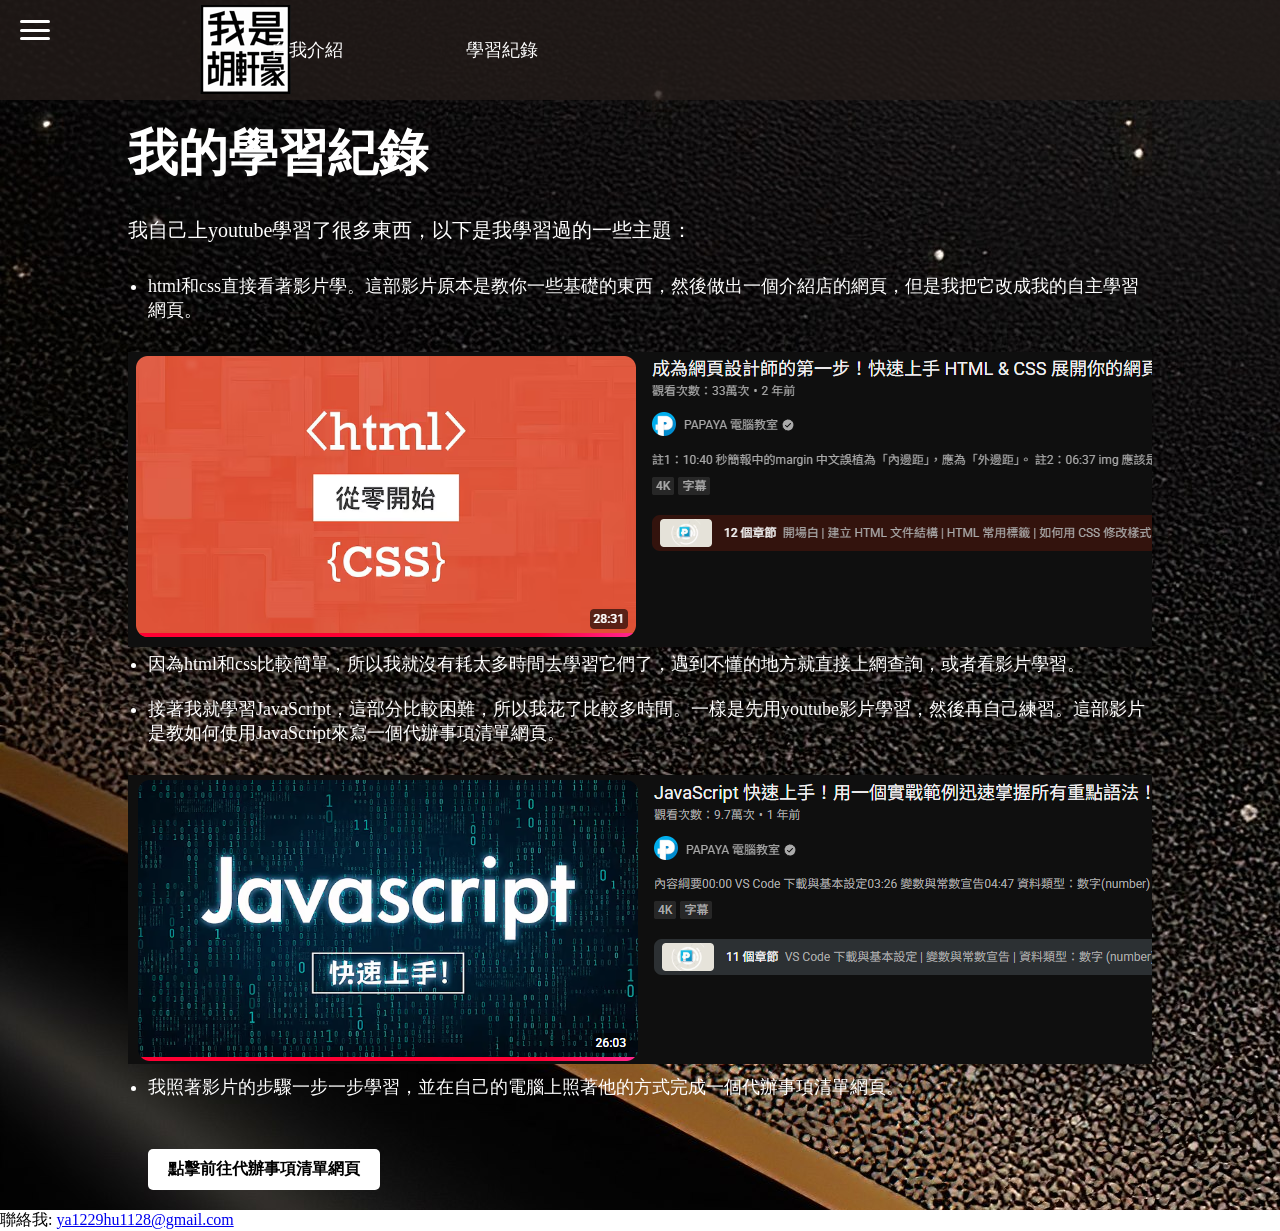
==== page2.html @ 7363545b "123" ====
<!DOCTYPE html>
<html lang="en">
<head>
    <meta charset="UTF-8">
    <meta name="viewport" content="width=device-width, initial-scale=1.0">
    <link rel="stylesheet" href="style.css">
    <title>學習紀錄</title>
</head>
<body>
  <header>
    <nav>
      <h1><a href="https://danielhu0520.github.io/daniel"></a></h1>
      <div class="menu-toggle" onclick="toggleMenu()">
        <span></span>
        <span></span>
        <span></span>
      </div>
      <ul id="hamburger-menu-links" class="hidden-menu">
        <li><a href="https://danielhu0520.github.io/daniel/">自我介紹</a></li>
        <li><a href="page2.html">學習紀錄</a></li>
      </ul>
    </nav>
    <nav>
      <ul class="top-static-links">
        <li><a href="https://danielhu0520.github.io/daniel/">自我介紹</a></li>
        <li><a href="page2.html">學習紀錄</a></li>
      </ul>
    </nav>
  </header>
  <main>
    <section class="學習紀錄">
    <h1>我的學習紀錄</h1>
    <p>我自己上youtube學習了很多東西，以下是我學習過的一些主題：</p>
    <ul>
        <li>html和css直接看著影片學。這部影片原本是教你一些基礎的東西，然後做出一個介紹店的網頁，但是我把它改成我的自主學習網頁。</li>
    </ul>
    <!-- 加入 class="video-link" 並補上文字 -->
    <a class="video-link" href="https://www.youtube.com/watch?v=6HHN0G2cwBM&t=493s"></a>
    <ul>
        <li>因為html和css比較簡單，所以我就沒有耗太多時間去學習它們了，遇到不懂的地方就直接上網查詢，或者看影片學習。</li>
        <br/>
        <li>接著我就學習JavaScript，這部分比較困難，所以我花了比較多時間。一樣是先用youtube影片學習，然後再自己練習。這部影片是教如何使用JavaScript來寫一個代辦事項清單網頁。</li>
    </ul>
    <!-- 修正壞掉的標籤，並加入 class="video-link2" -->
    <a class="video-link2" href="https://www.youtube.com/watch?v=0FLkwZ-PH2I&pp=ygUKamF2YXNjcmlwdA%3D%3D"></a>
    <ul>
        <li>我照著影片的步驟一步一步學習，並在自己的電腦上照著他的方式完成一個代辦事項清單網頁。</li>
    </ul>
    <!-- 將連結移出 ul，並加入 class="project-link" -->
    <a class="project-link" href="https://danielhu0520.github.io/-/">點擊前往代辦事項清單網頁</a>
    </section>
  </main>
  <footer>
    <p>聯絡我: <a href="mailto:ya1229hu1128@gmail.com">ya1229hu1128@gmail.com</a></p>
  </footer>
  <script src="script.js"></script>
</body>
</html>
---- style.css ----
header {
  background-color: rgba(35,28,26,0.8);
  height: 100px;
  width: 100%;
  position: fixed;
}


header p {
  font-size: 18px;
  color: white;
}
header a{
  color: white;
  text-decoration: none;
}
header a:hover {
  text-decoration: underline;
}
header li {
  display: inline;
  margin-right: 8vw;
}
header ul {
  position: absolute;
  right:50vw;
  top: 0px;
  line-height: 100px;
}
header h1 {
  text-indent: -9999px;
  position: absolute;
  left: 200px;
  line-height: 100px;
  top: 5px;
  width: 100px;
}

/* 新增：讓 h1 裡面的連結 (a) 變成區塊並顯示背景圖 */
header h1 a {
  display: block;       /* 讓連結變成區塊元素 */
  width: 100%;          /* 填滿 h1 的寬度 */
  height: 100px;        /* 設定高度，確保圖片顯示出來 */
  background-image: url("images/title.png"); /* 加上引號避免檔名空白問題 */
  background-repeat: no-repeat;
}

*{
  padding:0;
  margin:0;
}
.news {
  background-color: antiquewhite;
  color:white;
  height: 85vh;
  background-image:url(images/—Pngtree—elegant\ black\ abstract\ overlapping\ background_15291283.jpg);
  background-repeat: no-repeat;
  background-size: cover;
  background-position: center;
  display:flex;
  flex-direction: column;
  align-items: center;
  justify-content: center;
}
.news h2 {
  font-size: 60px;
}
.news p{
  color: #FEF7E6;
  font-size: 20px;
  margin: 25px 0;
}  
.news  a {
  color: #FEF7E6;
  text-decoration: none;
  border:1px solid #ACACAC;
  padding: 10px 20px;
  border-radius: 10px;
}
.slogan {
  background-color: #485652;
  color: white;
  height: 10vh;
  display: flex;
  align-items: center;
  justify-content: center;
  font-size: 20px;
}
.HCSH {
  display: flex;
}
.HCSH img {
  width:50%
}
.info{
  background-color: white;
  display: flex;
  flex-direction: column;
  align-items: center;
  justify-content: center;
}
.info p {
  color: black;
  font-size: 20px;
  margin: 25px 0;
  text-align: center;
  line-height: 2em;
}
.info h2 {
  font-size: 40px;
  margin-bottom: 30px;
}
.興趣 p {
  color: black;
}
/* 漢堡按鈕的容器 */
.menu-toggle {
    width: 30px;
    height: 20px;
    display: flex;
    flex-direction: column;
    justify-content: space-between;
    cursor: pointer;
    margin: 20px; /* 距離邊緣一點 */
}

/* 畫出那三條線 */
.menu-toggle span {
    display: block;
    height: 3px;
    width: 100%;
    background-color: #ffffff; /* 線的顏色 */
    border-radius: 3px;
}

#hamburger-menu-links {
    display: none;        /* 預設隱藏選單 */    
}

/* 當選單被加上 "active" class 時顯示出來 */
#hamburger-menu-links.active {
    display: block;
    position: absolute;     /* 關鍵：絕對定位，讓它浮起來 */
    top: 60px;              /* 距離頂部的高度，視你的導覽列高度調整 */
    left: 10px;             /* 距離左邊的距離 */
    width: 100px;           /* 設定一個固定寬度，不要讓它橫跨整個螢幕 */
    background-color: rgba(0, 0, 0, 0.8); /* 半透明黑，更有質感 */
    padding: 15px;
    border-radius: 8px;
    z-index: 999; 
    /* 1. 強制文字不換行，這是解決「自、我、介、紹」變成垂直排列的關鍵 */
    white-space: nowrap; 

    /* 2. 讓寬度剛好包住文字就好，不要強行撐開或縮小 */
    width: min-content;
    display: flex;
    flex-direction: column; /* 讓子元素垂直排列 */
}
/* 原本就在上面的固定連結樣式 */
.top-static-links {
    display: flex; /* 讓它們排成一排 */
    list-style: none;
    gap: 20px; /* 連結之間的間距 */
    font-size: 18px;
}

/* 針對 page2.html 的內容區塊設定樣式 */
.學習紀錄 {
    padding-top: 120px; /* 重要：避免內容被上方固定的 header 擋住 */
    padding-left: 10%;  /* 增加左右邊距，讓閱讀更舒適 */
    padding-right: 10%;
    background-image: url(images/—Pngtree—elegant\ black\ abstract\ overlapping\ background_15291283.jpg);
}
.學習紀錄 h1 {
    color: white;
    font-size: 50px;
    margin-bottom: 30px;
}
.學習紀錄 p {
    color: white;
    font-size: 20px;
    margin-bottom: 30px;
}
.學習紀錄 ul {
    color: #ffffff;
    font-size: 18px;
    margin-left: 20px;
    margin-bottom: 30px;
}

/* 針對影片連結的樣式 (黃色文字) */
.學習紀錄 .video-link {
    background-image: url(images/menu-bg.png);
    text-decoration: underline;
    display: block;       /* 讓連結變成區塊元素 */
    width: 100%;          /* 填滿 h1 的寬度 */
    height: 300px;  
    background-repeat: no-repeat;   
}
.學習紀錄 .video-link2 {
    background-image: url(images/javetube.png);
    text-decoration: underline;
    display: block;       /* 讓連結變成區塊元素 */
    width: 100%;          /* 填滿 h1 的寬度 */
    height: 300px;  
    background-repeat: no-repeat;   
}
/* 針對作品按鈕的樣式 (白色按鈕) */
.學習紀錄 .project-link {
    display: inline-block;
    background-color: white;
    color: black;
    padding: 10px 20px;
    border-radius: 5px;
    text-decoration: none;
    margin: 20px;
    font-weight: bold;
}
.學習紀錄 .project-link:hover {
    background-color: #ddd; /* 滑鼠移過去變灰色 */
}
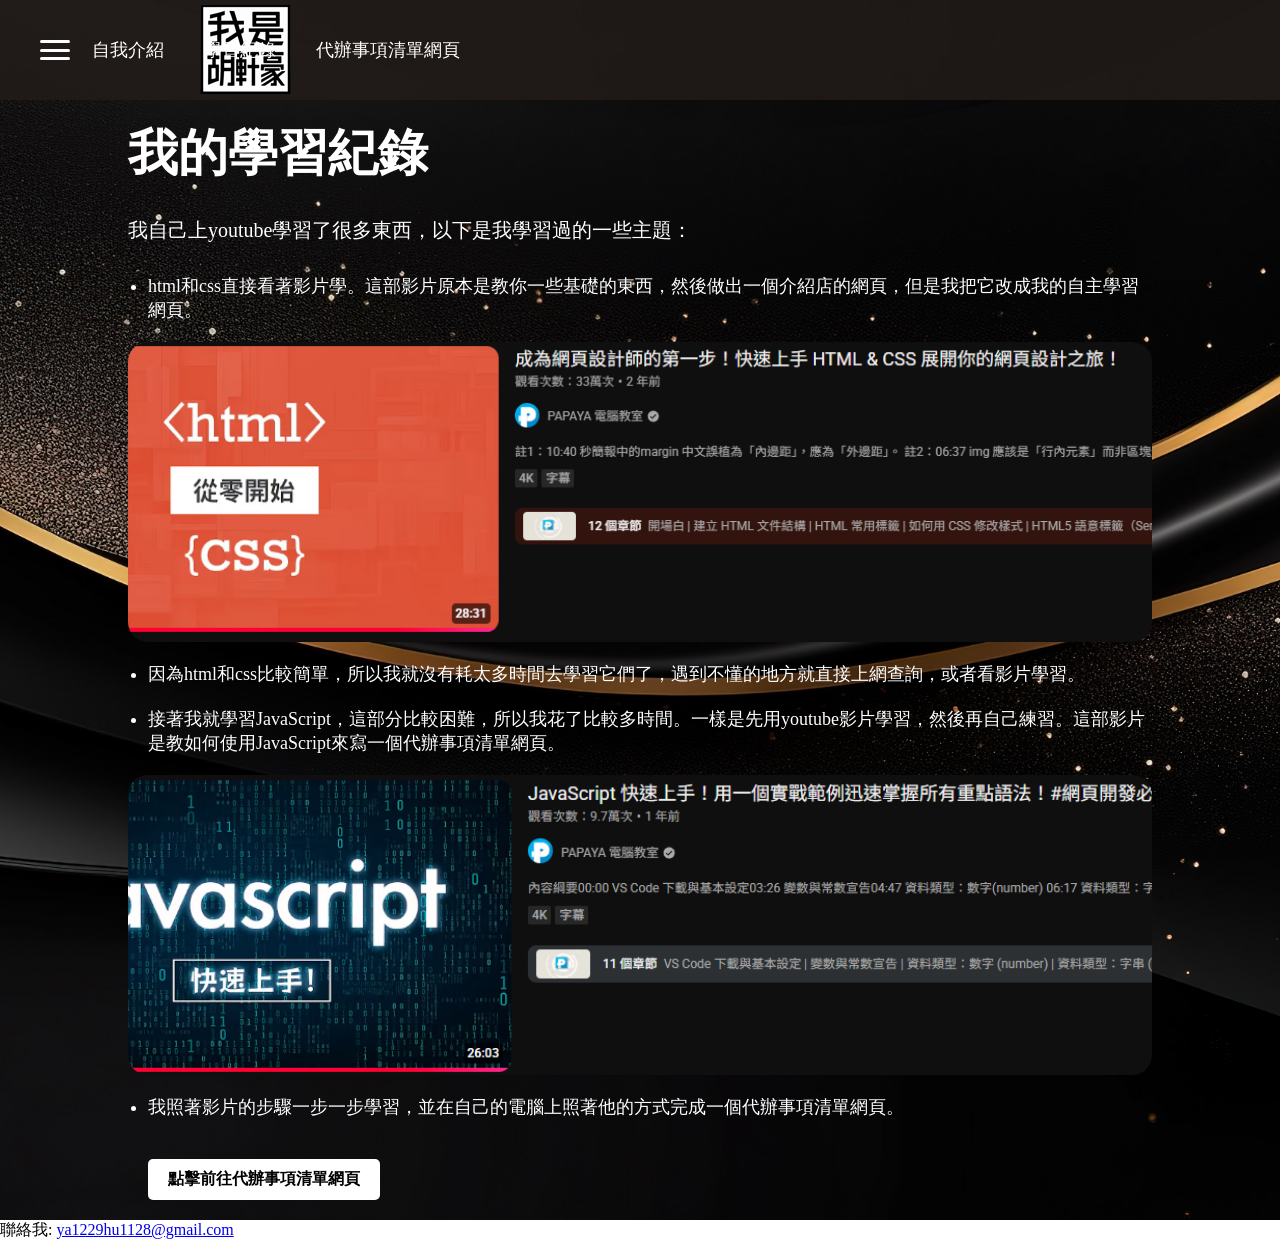
==== commit 8fb575d4: "123" ====
--- a/page2.html
+++ b/page2.html
@@ -18,12 +18,14 @@
       <ul id="hamburger-menu-links" class="hidden-menu">
         <li><a href="https://danielhu0520.github.io/daniel/">自我介紹</a></li>
         <li><a href="page2.html">學習紀錄</a></li>
+        <li><a href="https://danielhu0520.github.io/-/">代辦事項清單網頁</a></li>
       </ul>
     </nav>
     <nav>
       <ul class="top-static-links">
         <li><a href="https://danielhu0520.github.io/daniel/">自我介紹</a></li>
         <li><a href="page2.html">學習紀錄</a></li>
+        <li><a href="https://danielhu0520.github.io/-/">代辦事項清單網頁</a></li>
       </ul>
     </nav>
   </header>
--- a/style.css
+++ b/style.css
@@ -3,6 +3,13 @@
   height: 100px;
   width: 100%;
   position: fixed;
+  /* 加入 Flexbox 設定，讓內容自動排版 */
+  display: flex;
+  justify-content: space-between; /* 左右推開：Logo在左，選單在右 */
+  align-items: center; /* 垂直置中 */
+  padding: 0 20px; /* 左右留一點邊距 */
+  box-sizing: border-box; /* 確保 padding 不會撐大寬度 */
+  z-index: 1000; /* 確保導覽列在最上層 */
 }
 
 
@@ -18,14 +25,22 @@
   text-decoration: underline;
 }
 header li {
+display: inline;
+margin-right: 20px;
   display: inline;
-  margin-right: 8vw;
+  /* margin-right: 20px;  移除舊的邊距，由 gap 控制 */
 }
 header ul {
   position: absolute;
-  right:50vw;
+  right: 800px;
   top: 0px;
   line-height: 100px;
+  /* 移除絕對定位，讓 Flexbox 自動處理位置 */
+  /* position: absolute; */
+  /* right: 800px; */
+  /* top: 0px; */
+  /* line-height: 100px; */
+  margin: 0; /* 清除預設邊距 */
 }
 header h1 {
   text-indent: -9999px;
@@ -33,7 +48,13 @@
   left: 200px;
   line-height: 100px;
   top: 5px;
+  text-indent: -9999px; /* 隱藏文字 */
+  /* 移除絕對定位 */
+  /* position: absolute; */
+  /* left: 200px; */
+  /* top: 5px; */
   width: 100px;
+  margin: 0; /* 清除邊距 */
 }
 
 /* 新增：讓 h1 裡面的連結 (a) 變成區塊並顯示背景圖 */
@@ -43,6 +64,18 @@
   height: 100px;        /* 設定高度，確保圖片顯示出來 */
   background-image: url("images/title.png"); /* 加上引號避免檔名空白問題 */
   background-repeat: no-repeat;
+}
+
+/* 新增：讓第一個 nav (包含 Logo 和漢堡選單) 佔滿寬度並左右對齊 */
+header nav:first-child {
+  display: flex;
+  justify-content: space-between;
+  align-items: center;
+  width: auto; /* 改回 auto，讓它只佔據需要的寬度，不要佔滿整行 */
+}
+/* 隱藏第二個 nav (原本放電腦版連結的容器) */
+header nav:nth-child(2) {
+  display: block; /* 恢復顯示電腦版連結 */
 }
 
 *{
@@ -76,6 +109,11 @@
   border:1px solid #ACACAC;
   padding: 10px 20px;
   border-radius: 10px;
+  transition: transform 0.3s ease, box-shadow 0.3s ease; /* 加入平滑過渡效果 */
+}
+.news  a:hover {
+  transform: scale(1.05); /* 滑鼠滑過時稍微放大 1.05 倍 */
+  box-shadow: 0 10px 20px rgba(0,0,0,0.4); /* 增加陰影讓按鈕浮起來 */
 }
 .slogan {
   background-color: #485652;
@@ -88,6 +126,7 @@
 }
 .HCSH {
   display: flex;
+  /* 預設為橫向排列 (電腦版) */
 }
 .HCSH img {
   width:50%
@@ -122,6 +161,8 @@
     justify-content: space-between;
     cursor: pointer;
     margin: 20px; /* 距離邊緣一點 */
+    /* margin: 20px;  由 header 的 padding 控制 */
+    display: flex; /* 電腦版預設隱藏漢堡按鈕 */
 }
 
 /* 畫出那三條線 */
@@ -156,12 +197,39 @@
     display: flex;
     flex-direction: column; /* 讓子元素垂直排列 */
 }
+
+/* 針對漢堡選單內的連結樣式 */
+#hamburger-menu-links li {
+    list-style: none;
+    margin: 10px 0; /* 讓選項不要擠在一起 */
+}
+#hamburger-menu-links a {
+    display: block; /* 讓連結變成區塊，比較好點 */
+    transition: transform 0.3s ease; /* 加入平滑過渡效果 */
+}
+#hamburger-menu-links a:hover {
+    transform: scale(1.1); /* 滑鼠滑過時放大 */
+    text-decoration: none; /* 移除底線 */
+    font-weight: bold; /* 加粗 */
+}
+
 /* 原本就在上面的固定連結樣式 */
 .top-static-links {
-    display: flex; /* 讓它們排成一排 */
+    display: flex;
     list-style: none;
     gap: 20px; /* 連結之間的間距 */
     font-size: 18px;
+}
+
+/* 新增：針對電腦版連結的滑鼠互動效果 */
+.top-static-links a {
+    display: inline-block;
+    transition: transform 0.3s ease;
+}
+.top-static-links a:hover {
+    transform: scale(1.1);
+    font-weight: bold;
+    text-decoration: none;
 }
 
 /* 針對 page2.html 的內容區塊設定樣式 */
@@ -169,6 +237,8 @@
     padding-top: 120px; /* 重要：避免內容被上方固定的 header 擋住 */
     padding-left: 10%;  /* 增加左右邊距，讓閱讀更舒適 */
     padding-right: 10%;
+    background-size: cover;   /* 讓圖片填滿整個區塊 */
+    background-position: center; /* 讓圖片置中 */
     background-image: url(images/—Pngtree—elegant\ black\ abstract\ overlapping\ background_15291283.jpg);
 }
 .學習紀錄 h1 {
@@ -185,7 +255,7 @@
     color: #ffffff;
     font-size: 18px;
     margin-left: 20px;
-    margin-bottom: 30px;
+    margin-bottom: 20px;
 }
 
 /* 針對影片連結的樣式 (黃色文字) */
@@ -195,7 +265,16 @@
     display: block;       /* 讓連結變成區塊元素 */
     width: 100%;          /* 填滿 h1 的寬度 */
     height: 300px;  
-    background-repeat: no-repeat;   
+    margin-bottom: 20px;
+    background-repeat: no-repeat;
+    background-size: cover;   /* 讓圖片填滿整個區塊 */
+    background-position: center; /* 讓圖片置中 */
+    transition: transform 0.3s ease, box-shadow 0.3s ease; /* 加入平滑過渡效果 */
+    border-radius: 20px; /* 圓角設定為 20px */
+}
+.學習紀錄 .video-link:hover {
+    transform: scale(1.02); /* 滑鼠滑過時稍微放大 1.02 倍 */
+    box-shadow: 0 10px 20px rgba(0,0,0,0.4); /* 增加陰影讓圖片浮起來 */
 }
 .學習紀錄 .video-link2 {
     background-image: url(images/javetube.png);
@@ -203,7 +282,16 @@
     display: block;       /* 讓連結變成區塊元素 */
     width: 100%;          /* 填滿 h1 的寬度 */
     height: 300px;  
-    background-repeat: no-repeat;   
+    margin-bottom: 20px;
+    background-repeat: no-repeat;
+    background-size: cover;
+    background-position: center;
+    transition: transform 0.3s ease, box-shadow 0.3s ease;
+    border-radius: 20px; /* 圓角設定為 20px */
+}
+.學習紀錄 .video-link2:hover {
+    transform: scale(1.02);
+    box-shadow: 0 10px 20px rgba(0,0,0,0.4);
 }
 /* 針對作品按鈕的樣式 (白色按鈕) */
 .學習紀錄 .project-link {
@@ -219,3 +307,50 @@
 .學習紀錄 .project-link:hover {
     background-color: #ddd; /* 滑鼠移過去變灰色 */
 }
+
+/* 技能展示區塊樣式 */
+.skills-container {
+    display: flex;
+    gap: 20px; /* 卡片之間的間距 */
+    margin-bottom: 40px;
+    flex-wrap: wrap; /* 如果螢幕太小，自動換行 */
+    justify-content: center;
+}
+
+.skill-card {
+    background-color: #485652; /* 使用跟 slogan 一樣的深綠色 */
+    color: white;
+    padding: 15px 30px;
+    border-radius: 15px;
+    font-size: 18px;
+    font-weight: bold;
+    box-shadow: 0 4px 6px rgba(0,0,0,0.2);
+}
+
+/* --- RWD 響應式設計 (針對手機/平板) --- */
+@media (max-width: 768px) {
+    /* 1. 顯示漢堡按鈕 */
+    .menu-toggle {
+        display: flex;
+    }
+
+    /* 2. 隱藏原本的電腦版橫向選單 */
+    .top-static-links {
+        display: none;
+    }
+
+    /* 3. 調整自我介紹區塊 (.HCSH) 變成直向排列 */
+    .HCSH {
+        flex-direction: column;
+    }
+    .HCSH img {
+        width: 100%; /* 手機版圖片佔滿寬度 */
+        margin-bottom: 20px;
+    }
+
+    /* 4. 調整標題大小，避免手機上字太大 */
+    .news h2 {
+        font-size: 40px;
+        text-align: center;
+    }
+}
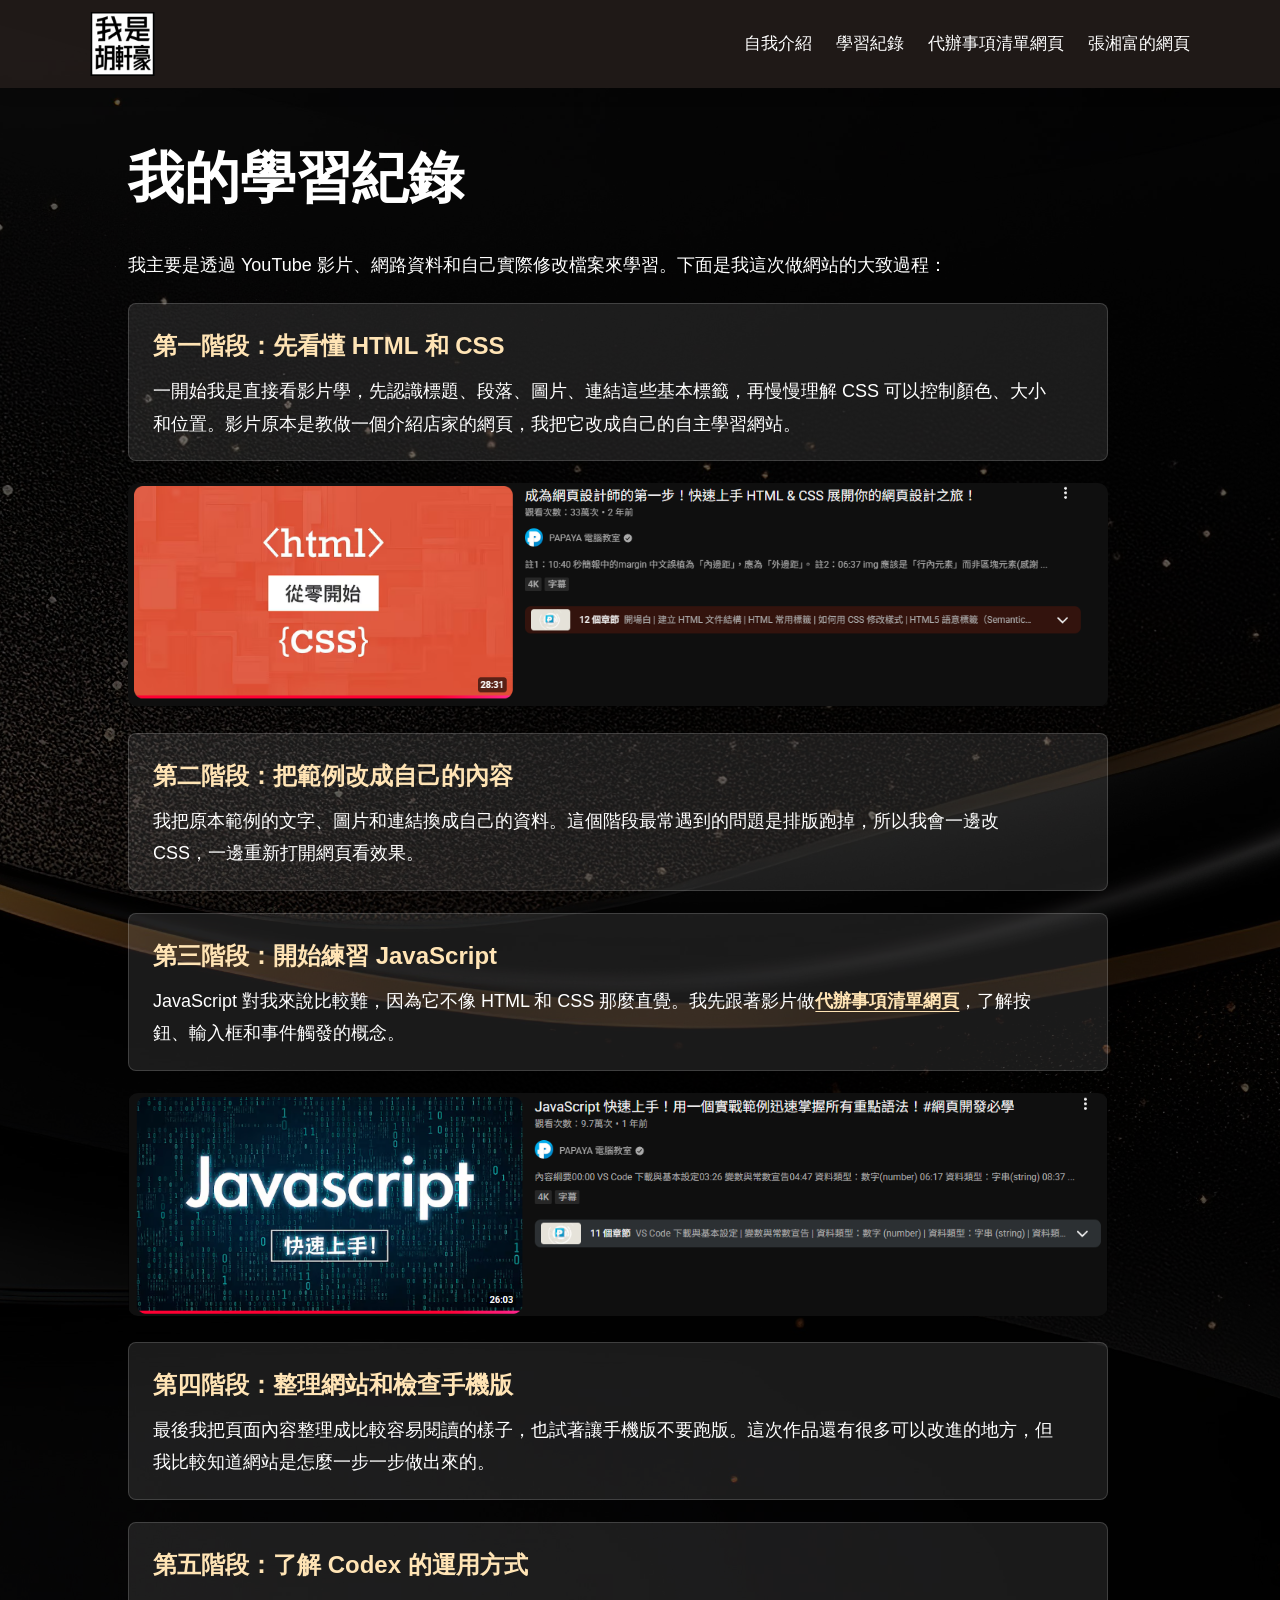
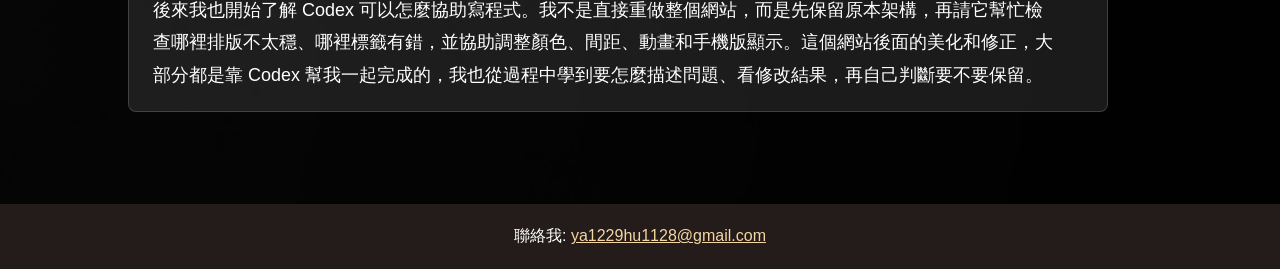
==== commit 2f2d339d: "優化自主學習網站" ====
--- a/page2.html
+++ b/page2.html
@@ -1,55 +1,62 @@
 <!DOCTYPE html>
-<html lang="en">
+<html lang="zh-TW">
 <head>
     <meta charset="UTF-8">
     <meta name="viewport" content="width=device-width, initial-scale=1.0">
     <link rel="stylesheet" href="style.css">
-    <title>學習紀錄</title>
+    <title>胡軒豪的學習紀錄</title>
 </head>
 <body>
   <header>
     <nav>
-      <h1><a href="https://danielhu0520.github.io/daniel"></a></h1>
+      <h1><a href="index.html">自我介紹</a></h1>
       <div class="menu-toggle" onclick="toggleMenu()">
         <span></span>
         <span></span>
         <span></span>
       </div>
       <ul id="hamburger-menu-links" class="hidden-menu">
-        <li><a href="https://danielhu0520.github.io/daniel/">自我介紹</a></li>
+        <li><a href="index.html">自我介紹</a></li>
         <li><a href="page2.html">學習紀錄</a></li>
         <li><a href="https://danielhu0520.github.io/-/">代辦事項清單網頁</a></li>
+        <li><a href="page3.html">張湘富的網頁</a></li>
       </ul>
     </nav>
     <nav>
       <ul class="top-static-links">
-        <li><a href="https://danielhu0520.github.io/daniel/">自我介紹</a></li>
+        <li><a href="index.html">自我介紹</a></li>
         <li><a href="page2.html">學習紀錄</a></li>
         <li><a href="https://danielhu0520.github.io/-/">代辦事項清單網頁</a></li>
+        <li><a href="page3.html">張湘富的網頁</a></li>
       </ul>
     </nav>
   </header>
   <main>
     <section class="學習紀錄">
     <h1>我的學習紀錄</h1>
-    <p>我自己上youtube學習了很多東西，以下是我學習過的一些主題：</p>
-    <ul>
-        <li>html和css直接看著影片學。這部影片原本是教你一些基礎的東西，然後做出一個介紹店的網頁，但是我把它改成我的自主學習網頁。</li>
-    </ul>
-    <!-- 加入 class="video-link" 並補上文字 -->
+    <p>我主要是透過 YouTube 影片、網路資料和自己實際修改檔案來學習。下面是我這次做網站的大致過程：</p>
+    <div class="record-card">
+        <h2>第一階段：先看懂 HTML 和 CSS</h2>
+        <p>一開始我是直接看影片學，先認識標題、段落、圖片、連結這些基本標籤，再慢慢理解 CSS 可以控制顏色、大小和位置。影片原本是教做一個介紹店家的網頁，我把它改成自己的自主學習網站。</p>
+    </div>
     <a class="video-link" href="https://www.youtube.com/watch?v=6HHN0G2cwBM&t=493s"></a>
-    <ul>
-        <li>因為html和css比較簡單，所以我就沒有耗太多時間去學習它們了，遇到不懂的地方就直接上網查詢，或者看影片學習。</li>
-        <br/>
-        <li>接著我就學習JavaScript，這部分比較困難，所以我花了比較多時間。一樣是先用youtube影片學習，然後再自己練習。這部影片是教如何使用JavaScript來寫一個代辦事項清單網頁。</li>
-    </ul>
-    <!-- 修正壞掉的標籤，並加入 class="video-link2" -->
+    <div class="record-card">
+        <h2>第二階段：把範例改成自己的內容</h2>
+        <p>我把原本範例的文字、圖片和連結換成自己的資料。這個階段最常遇到的問題是排版跑掉，所以我會一邊改 CSS，一邊重新打開網頁看效果。</p>
+    </div>
+    <div class="record-card">
+        <h2>第三階段：開始練習 JavaScript</h2>
+        <p>JavaScript 對我來說比較難，因為它不像 HTML 和 CSS 那麼直覺。我先跟著影片做<a class="text-link" href="https://danielhu0520.github.io/-/">代辦事項清單網頁</a>，了解按鈕、輸入框和事件觸發的概念。</p>
+    </div>
     <a class="video-link2" href="https://www.youtube.com/watch?v=0FLkwZ-PH2I&pp=ygUKamF2YXNjcmlwdA%3D%3D"></a>
-    <ul>
-        <li>我照著影片的步驟一步一步學習，並在自己的電腦上照著他的方式完成一個代辦事項清單網頁。</li>
-    </ul>
-    <!-- 將連結移出 ul，並加入 class="project-link" -->
-    <a class="project-link" href="https://danielhu0520.github.io/-/">點擊前往代辦事項清單網頁</a>
+    <div class="record-card">
+        <h2>第四階段：整理網站和檢查手機版</h2>
+        <p>最後我把頁面內容整理成比較容易閱讀的樣子，也試著讓手機版不要跑版。這次作品還有很多可以改進的地方，但我比較知道網站是怎麼一步一步做出來的。</p>
+    </div>
+    <div class="record-card">
+        <h2>第五階段：了解 Codex 的運用方式</h2>
+        <p>後來我也開始了解 Codex 可以怎麼協助寫程式。我不是直接重做整個網站，而是先保留原本架構，再請它幫忙檢查哪裡排版不太穩、哪裡標籤有錯，並協助調整顏色、間距、動畫和手機版顯示。這個網站後面的美化和修正，大部分都是靠 Codex 幫我一起完成的，我也從過程中學到要怎麼描述問題、看修改結果，再自己判斷要不要保留。</p>
+    </div>
     </section>
   </main>
   <footer>
@@ -57,4 +64,4 @@
   </footer>
   <script src="script.js"></script>
 </body>
-</html>+</html>
--- a/style.css
+++ b/style.css
@@ -1,356 +1,433 @@
+* {
+  box-sizing: border-box;
+  margin: 0;
+  padding: 0;
+}
+
+body {
+  background: #f4f0e8;
+  color: #222;
+  font-family: "Microsoft JhengHei", Arial, sans-serif;
+  line-height: 1.8;
+  animation: pageFadeIn 0.5s ease;
+}
+
+a {
+  color: inherit;
+}
+
 header {
-  background-color: rgba(35,28,26,0.8);
-  height: 100px;
+  align-items: center;
+  background-color: rgba(35, 28, 26, 0.9);
+  box-shadow: 0 4px 14px rgba(0, 0, 0, 0.18);
+  display: flex;
+  height: 88px;
+  justify-content: space-between;
+  left: 0;
+  padding: 0 7%;
+  position: fixed;
+  right: 0;
+  top: 0;
+  z-index: 1000;
+}
+
+header nav {
+  align-items: center;
+  display: flex;
+}
+
+header h1 {
+  height: 64px;
+  overflow: hidden;
+  text-indent: -9999px;
+  width: 130px;
+}
+
+header h1 a {
+  background-image: url("images/title.png");
+  background-position: left center;
+  background-repeat: no-repeat;
+  background-size: contain;
+  display: block;
+  height: 100%;
   width: 100%;
-  position: fixed;
-  /* 加入 Flexbox 設定，讓內容自動排版 */
-  display: flex;
-  justify-content: space-between; /* 左右推開：Logo在左，選單在右 */
-  align-items: center; /* 垂直置中 */
-  padding: 0 20px; /* 左右留一點邊距 */
-  box-sizing: border-box; /* 確保 padding 不會撐大寬度 */
-  z-index: 1000; /* 確保導覽列在最上層 */
-}
-
-
-header p {
-  font-size: 18px;
-  color: white;
-}
-header a{
+}
+
+header h1.logo a {
+  background-image: url("images/螢幕擷取畫面 2026-04-06 150010.png");
+}
+
+header a {
   color: white;
   text-decoration: none;
 }
-header a:hover {
-  text-decoration: underline;
-}
-header li {
-display: inline;
-margin-right: 20px;
-  display: inline;
-  /* margin-right: 20px;  移除舊的邊距，由 gap 控制 */
-}
-header ul {
+
+.top-static-links {
+  display: flex;
+  gap: 24px;
+  list-style: none;
+}
+
+.top-static-links a {
+  display: inline-block;
+  font-size: 17px;
+  transition: color 0.25s ease, transform 0.25s ease;
+}
+
+.top-static-links a:hover,
+#hamburger-menu-links a:hover {
+  color: #f5d6a2;
+  transform: translateY(-2px);
+}
+
+.menu-toggle {
+  cursor: pointer;
+  display: none;
+  flex-direction: column;
+  gap: 6px;
+  height: 28px;
+  justify-content: center;
+  margin-left: 18px;
+  width: 34px;
+}
+
+.menu-toggle span {
+  background-color: #fff;
+  border-radius: 4px;
+  display: block;
+  height: 3px;
+  transition: transform 0.25s ease;
+  width: 100%;
+}
+
+#hamburger-menu-links {
+  background-color: rgba(35, 28, 26, 0.96);
+  border-radius: 8px;
+  box-shadow: 0 12px 24px rgba(0, 0, 0, 0.28);
+  display: none;
+  left: 7%;
+  list-style: none;
+  min-width: 190px;
+  padding: 14px;
   position: absolute;
-  right: 800px;
-  top: 0px;
-  line-height: 100px;
-  /* 移除絕對定位，讓 Flexbox 自動處理位置 */
-  /* position: absolute; */
-  /* right: 800px; */
-  /* top: 0px; */
-  /* line-height: 100px; */
-  margin: 0; /* 清除預設邊距 */
-}
-header h1 {
-  text-indent: -9999px;
-  position: absolute;
-  left: 200px;
-  line-height: 100px;
-  top: 5px;
-  text-indent: -9999px; /* 隱藏文字 */
-  /* 移除絕對定位 */
-  /* position: absolute; */
-  /* left: 200px; */
-  /* top: 5px; */
-  width: 100px;
-  margin: 0; /* 清除邊距 */
-}
-
-/* 新增：讓 h1 裡面的連結 (a) 變成區塊並顯示背景圖 */
-header h1 a {
-  display: block;       /* 讓連結變成區塊元素 */
-  width: 100%;          /* 填滿 h1 的寬度 */
-  height: 100px;        /* 設定高度，確保圖片顯示出來 */
-  background-image: url("images/title.png"); /* 加上引號避免檔名空白問題 */
-  background-repeat: no-repeat;
-}
-
-/* 新增：讓第一個 nav (包含 Logo 和漢堡選單) 佔滿寬度並左右對齊 */
-header nav:first-child {
-  display: flex;
-  justify-content: space-between;
+  top: 76px;
+}
+
+#hamburger-menu-links.active {
+  animation: menuSlide 0.25s ease;
+  display: block;
+}
+
+#hamburger-menu-links li {
+  margin: 8px 0;
+}
+
+#hamburger-menu-links a {
+  display: block;
+  padding: 5px 2px;
+  transition: color 0.25s ease, transform 0.25s ease;
+  white-space: nowrap;
+}
+
+.news {
   align-items: center;
-  width: auto; /* 改回 auto，讓它只佔據需要的寬度，不要佔滿整行 */
-}
-/* 隱藏第二個 nav (原本放電腦版連結的容器) */
-header nav:nth-child(2) {
-  display: block; /* 恢復顯示電腦版連結 */
-}
-
-*{
-  padding:0;
-  margin:0;
-}
-.news {
-  background-color: antiquewhite;
-  color:white;
-  height: 85vh;
-  background-image:url(images/—Pngtree—elegant\ black\ abstract\ overlapping\ background_15291283.jpg);
+  background-image: linear-gradient(rgba(0, 0, 0, 0.42), rgba(0, 0, 0, 0.48)), url("images/—Pngtree—elegant black abstract overlapping background_15291283.jpg");
+  background-position: center;
   background-repeat: no-repeat;
   background-size: cover;
+  color: white;
+  display: flex;
+  flex-direction: column;
+  justify-content: center;
+  min-height: 86vh;
+  padding: 130px 8% 70px;
+  text-align: center;
+}
+
+.news h2 {
+  font-size: clamp(36px, 6vw, 62px);
+  line-height: 1.25;
+  margin-bottom: 22px;
+  text-shadow: 0 3px 12px rgba(0, 0, 0, 0.45);
+}
+
+.news p {
+  color: #fff7e8;
+  font-size: 20px;
+  margin: 10px 0;
+  max-width: 760px;
+}
+
+.news a,
+.project-link {
+  border: 1px solid rgba(255, 255, 255, 0.75);
+  border-radius: 8px;
+  display: inline-block;
+  font-weight: bold;
+  margin-top: 14px;
+  padding: 10px 22px;
+  text-decoration: none;
+  transition: background-color 0.25s ease, box-shadow 0.25s ease, transform 0.25s ease;
+}
+
+.news a:hover,
+.project-link:hover {
+  background-color: rgba(255, 255, 255, 0.16);
+  box-shadow: 0 10px 22px rgba(0, 0, 0, 0.28);
+  transform: translateY(-3px);
+}
+
+.HCSH,
+.HCSH2 {
+  background: white;
+  display: flex;
+  min-height: 520px;
+}
+
+.HCSH img,
+.HCSH2 img {
+  background: #f7f4ee;
+  object-fit: contain;
+  padding: 46px;
+  transition: transform 0.35s ease;
+  width: 45%;
+}
+
+.HCSH img:hover,
+.HCSH2 img:hover {
+  transform: scale(1.02);
+}
+
+.info,
+.info2 {
+  align-items: center;
+  display: flex;
+  flex: 1;
+  flex-direction: column;
+  justify-content: center;
+  padding: 56px 7%;
+  text-align: center;
+}
+
+.info h1,
+.info2 h1 {
+  font-size: clamp(42px, 6vw, 78px);
+  line-height: 1.2;
+  margin-bottom: 16px;
+}
+
+.info h2,
+.info2 h2 {
+  color: #4c5a56;
+  font-size: clamp(26px, 4vw, 40px);
+  line-height: 1.35;
+  margin-bottom: 22px;
+}
+
+.info p,
+.info2 p {
+  font-size: 19px;
+  max-width: 720px;
+}
+
+.info-section,
+.skills-section {
+  background: #fffaf1;
+  padding: 24px 0;
+}
+
+.skills-container {
+  display: flex;
+  flex-wrap: wrap;
+  gap: 18px;
+  justify-content: center;
+  margin: 10px 0 26px;
+}
+
+.skill-card {
+  background-color: #485652;
+  border-radius: 10px;
+  box-shadow: 0 5px 12px rgba(0, 0, 0, 0.16);
+  color: white;
+  font-size: 18px;
+  font-weight: bold;
+  min-width: 130px;
+  padding: 14px 26px;
+  transition: box-shadow 0.25s ease, transform 0.25s ease;
+}
+
+.skill-card:hover {
+  box-shadow: 0 10px 20px rgba(0, 0, 0, 0.2);
+  transform: translateY(-4px);
+}
+
+.學習紀錄 {
+  background-image: linear-gradient(rgba(0, 0, 0, 0.62), rgba(0, 0, 0, 0.68)), url("images/—Pngtree—elegant black abstract overlapping background_15291283.jpg");
   background-position: center;
-  display:flex;
-  flex-direction: column;
-  align-items: center;
-  justify-content: center;
-}
-.news h2 {
-  font-size: 60px;
-}
-.news p{
-  color: #FEF7E6;
-  font-size: 20px;
-  margin: 25px 0;
-}  
-.news  a {
-  color: #FEF7E6;
-  text-decoration: none;
-  border:1px solid #ACACAC;
-  padding: 10px 20px;
+  background-size: cover;
+  color: white;
+  min-height: 100vh;
+  padding: 128px 10% 70px;
+}
+
+.學習紀錄 h1 {
+  font-size: clamp(40px, 6vw, 56px);
+  margin-bottom: 20px;
+}
+
+.學習紀錄 h2 {
+  color: #ffe4b5;
+  font-size: 24px;
+  margin-bottom: 8px;
+}
+
+.學習紀錄 p,
+.學習紀錄 li {
+  font-size: 18px;
+  max-width: 900px;
+}
+
+.record-card {
+  background: rgba(255, 255, 255, 0.1);
+  border: 1px solid rgba(255, 255, 255, 0.16);
+  border-radius: 8px;
+  margin: 22px 0;
+  max-width: 980px;
+  padding: 20px 24px;
+}
+
+.video-link,
+.video-link2 {
+  background-position: center;
+  background-repeat: no-repeat;
+  background-size: contain;
+  background-color: rgba(0, 0, 0, 0.35);
   border-radius: 10px;
-  transition: transform 0.3s ease, box-shadow 0.3s ease; /* 加入平滑過渡效果 */
-}
-.news  a:hover {
-  transform: scale(1.05); /* 滑鼠滑過時稍微放大 1.05 倍 */
-  box-shadow: 0 10px 20px rgba(0,0,0,0.4); /* 增加陰影讓按鈕浮起來 */
-}
-.slogan {
-  background-color: #485652;
+  display: block;
+  aspect-ratio: 1294 / 295;
+  margin: 20px 0 26px;
+  max-width: 980px;
+  transition: box-shadow 0.3s ease, transform 0.3s ease;
+  width: 100%;
+}
+
+.video-link {
+  background-image: url("images/menu-bg.png");
+}
+
+.video-link2 {
+  background-image: url("images/javetube.png");
+}
+
+.video-link:hover,
+.video-link2:hover {
+  box-shadow: 0 12px 26px rgba(0, 0, 0, 0.35);
+  transform: scale(1.015);
+}
+
+.project-link {
+  background-color: white;
+  border-color: white;
+  color: #222;
+}
+
+.text-link {
+  color: #ffe4b5;
+  font-weight: bold;
+  text-decoration: underline;
+  text-underline-offset: 4px;
+}
+
+footer {
+  background-color: #231c1a;
   color: white;
-  height: 10vh;
-  display: flex;
-  align-items: center;
-  justify-content: center;
-  font-size: 20px;
-}
-.HCSH {
-  display: flex;
-  /* 預設為橫向排列 (電腦版) */
-}
-.HCSH img {
-  width:50%
-}
-.info{
-  background-color: white;
-  display: flex;
-  flex-direction: column;
-  align-items: center;
-  justify-content: center;
-}
-.info p {
-  color: black;
-  font-size: 20px;
-  margin: 25px 0;
+  padding: 18px 7%;
   text-align: center;
-  line-height: 2em;
-}
-.info h2 {
-  font-size: 40px;
-  margin-bottom: 30px;
-}
-.興趣 p {
-  color: black;
-}
-/* 漢堡按鈕的容器 */
-.menu-toggle {
-    width: 30px;
-    height: 20px;
+}
+
+footer a {
+  color: #f5d6a2;
+}
+
+@keyframes pageFadeIn {
+  from {
+    opacity: 0;
+  }
+  to {
+    opacity: 1;
+  }
+}
+
+@keyframes menuSlide {
+  from {
+    opacity: 0;
+    transform: translateY(-8px);
+  }
+  to {
+    opacity: 1;
+    transform: translateY(0);
+  }
+}
+
+@media (max-width: 768px) {
+  header {
+    height: 78px;
+    padding: 0 5%;
+  }
+
+  header h1 {
+    height: 54px;
+    width: 112px;
+  }
+
+  .menu-toggle {
     display: flex;
+  }
+
+  .top-static-links {
+    display: none;
+  }
+
+  #hamburger-menu-links {
+    left: 5%;
+    top: 68px;
+  }
+
+  .news {
+    min-height: 78vh;
+    padding-top: 116px;
+  }
+
+  .news p {
+    font-size: 18px;
+  }
+
+  .HCSH,
+  .HCSH2 {
     flex-direction: column;
-    justify-content: space-between;
-    cursor: pointer;
-    margin: 20px; /* 距離邊緣一點 */
-    /* margin: 20px;  由 header 的 padding 控制 */
-    display: flex; /* 電腦版預設隱藏漢堡按鈕 */
-}
-
-/* 畫出那三條線 */
-.menu-toggle span {
-    display: block;
-    height: 3px;
+  }
+
+  .HCSH img,
+  .HCSH2 img {
+    padding: 28px;
     width: 100%;
-    background-color: #ffffff; /* 線的顏色 */
-    border-radius: 3px;
-}
-
-#hamburger-menu-links {
-    display: none;        /* 預設隱藏選單 */    
-}
-
-/* 當選單被加上 "active" class 時顯示出來 */
-#hamburger-menu-links.active {
-    display: block;
-    position: absolute;     /* 關鍵：絕對定位，讓它浮起來 */
-    top: 60px;              /* 距離頂部的高度，視你的導覽列高度調整 */
-    left: 10px;             /* 距離左邊的距離 */
-    width: 100px;           /* 設定一個固定寬度，不要讓它橫跨整個螢幕 */
-    background-color: rgba(0, 0, 0, 0.8); /* 半透明黑，更有質感 */
-    padding: 15px;
-    border-radius: 8px;
-    z-index: 999; 
-    /* 1. 強制文字不換行，這是解決「自、我、介、紹」變成垂直排列的關鍵 */
-    white-space: nowrap; 
-
-    /* 2. 讓寬度剛好包住文字就好，不要強行撐開或縮小 */
-    width: min-content;
-    display: flex;
-    flex-direction: column; /* 讓子元素垂直排列 */
-}
-
-/* 針對漢堡選單內的連結樣式 */
-#hamburger-menu-links li {
-    list-style: none;
-    margin: 10px 0; /* 讓選項不要擠在一起 */
-}
-#hamburger-menu-links a {
-    display: block; /* 讓連結變成區塊，比較好點 */
-    transition: transform 0.3s ease; /* 加入平滑過渡效果 */
-}
-#hamburger-menu-links a:hover {
-    transform: scale(1.1); /* 滑鼠滑過時放大 */
-    text-decoration: none; /* 移除底線 */
-    font-weight: bold; /* 加粗 */
-}
-
-/* 原本就在上面的固定連結樣式 */
-.top-static-links {
-    display: flex;
-    list-style: none;
-    gap: 20px; /* 連結之間的間距 */
-    font-size: 18px;
-}
-
-/* 新增：針對電腦版連結的滑鼠互動效果 */
-.top-static-links a {
-    display: inline-block;
-    transition: transform 0.3s ease;
-}
-.top-static-links a:hover {
-    transform: scale(1.1);
-    font-weight: bold;
-    text-decoration: none;
-}
-
-/* 針對 page2.html 的內容區塊設定樣式 */
-.學習紀錄 {
-    padding-top: 120px; /* 重要：避免內容被上方固定的 header 擋住 */
-    padding-left: 10%;  /* 增加左右邊距，讓閱讀更舒適 */
-    padding-right: 10%;
-    background-size: cover;   /* 讓圖片填滿整個區塊 */
-    background-position: center; /* 讓圖片置中 */
-    background-image: url(images/—Pngtree—elegant\ black\ abstract\ overlapping\ background_15291283.jpg);
-}
-.學習紀錄 h1 {
-    color: white;
-    font-size: 50px;
-    margin-bottom: 30px;
-}
-.學習紀錄 p {
-    color: white;
-    font-size: 20px;
-    margin-bottom: 30px;
-}
-.學習紀錄 ul {
-    color: #ffffff;
-    font-size: 18px;
-    margin-left: 20px;
-    margin-bottom: 20px;
-}
-
-/* 針對影片連結的樣式 (黃色文字) */
-.學習紀錄 .video-link {
-    background-image: url(images/menu-bg.png);
-    text-decoration: underline;
-    display: block;       /* 讓連結變成區塊元素 */
-    width: 100%;          /* 填滿 h1 的寬度 */
-    height: 300px;  
-    margin-bottom: 20px;
-    background-repeat: no-repeat;
-    background-size: cover;   /* 讓圖片填滿整個區塊 */
-    background-position: center; /* 讓圖片置中 */
-    transition: transform 0.3s ease, box-shadow 0.3s ease; /* 加入平滑過渡效果 */
-    border-radius: 20px; /* 圓角設定為 20px */
-}
-.學習紀錄 .video-link:hover {
-    transform: scale(1.02); /* 滑鼠滑過時稍微放大 1.02 倍 */
-    box-shadow: 0 10px 20px rgba(0,0,0,0.4); /* 增加陰影讓圖片浮起來 */
-}
-.學習紀錄 .video-link2 {
-    background-image: url(images/javetube.png);
-    text-decoration: underline;
-    display: block;       /* 讓連結變成區塊元素 */
-    width: 100%;          /* 填滿 h1 的寬度 */
-    height: 300px;  
-    margin-bottom: 20px;
-    background-repeat: no-repeat;
-    background-size: cover;
-    background-position: center;
-    transition: transform 0.3s ease, box-shadow 0.3s ease;
-    border-radius: 20px; /* 圓角設定為 20px */
-}
-.學習紀錄 .video-link2:hover {
-    transform: scale(1.02);
-    box-shadow: 0 10px 20px rgba(0,0,0,0.4);
-}
-/* 針對作品按鈕的樣式 (白色按鈕) */
-.學習紀錄 .project-link {
-    display: inline-block;
-    background-color: white;
-    color: black;
-    padding: 10px 20px;
-    border-radius: 5px;
-    text-decoration: none;
-    margin: 20px;
-    font-weight: bold;
-}
-.學習紀錄 .project-link:hover {
-    background-color: #ddd; /* 滑鼠移過去變灰色 */
-}
-
-/* 技能展示區塊樣式 */
-.skills-container {
-    display: flex;
-    gap: 20px; /* 卡片之間的間距 */
-    margin-bottom: 40px;
-    flex-wrap: wrap; /* 如果螢幕太小，自動換行 */
-    justify-content: center;
-}
-
-.skill-card {
-    background-color: #485652; /* 使用跟 slogan 一樣的深綠色 */
-    color: white;
-    padding: 15px 30px;
-    border-radius: 15px;
-    font-size: 18px;
-    font-weight: bold;
-    box-shadow: 0 4px 6px rgba(0,0,0,0.2);
-}
-
-/* --- RWD 響應式設計 (針對手機/平板) --- */
-@media (max-width: 768px) {
-    /* 1. 顯示漢堡按鈕 */
-    .menu-toggle {
-        display: flex;
-    }
-
-    /* 2. 隱藏原本的電腦版橫向選單 */
-    .top-static-links {
-        display: none;
-    }
-
-    /* 3. 調整自我介紹區塊 (.HCSH) 變成直向排列 */
-    .HCSH {
-        flex-direction: column;
-    }
-    .HCSH img {
-        width: 100%; /* 手機版圖片佔滿寬度 */
-        margin-bottom: 20px;
-    }
-
-    /* 4. 調整標題大小，避免手機上字太大 */
-    .news h2 {
-        font-size: 40px;
-        text-align: center;
-    }
-}
+  }
+
+  .info,
+  .info2 {
+    padding: 38px 7%;
+  }
+
+  .學習紀錄 {
+    padding: 110px 7% 54px;
+  }
+
+  .record-card {
+    padding: 18px;
+  }
+
+  .video-link,
+  .video-link2 {
+    aspect-ratio: 1294 / 295;
+  }
+}
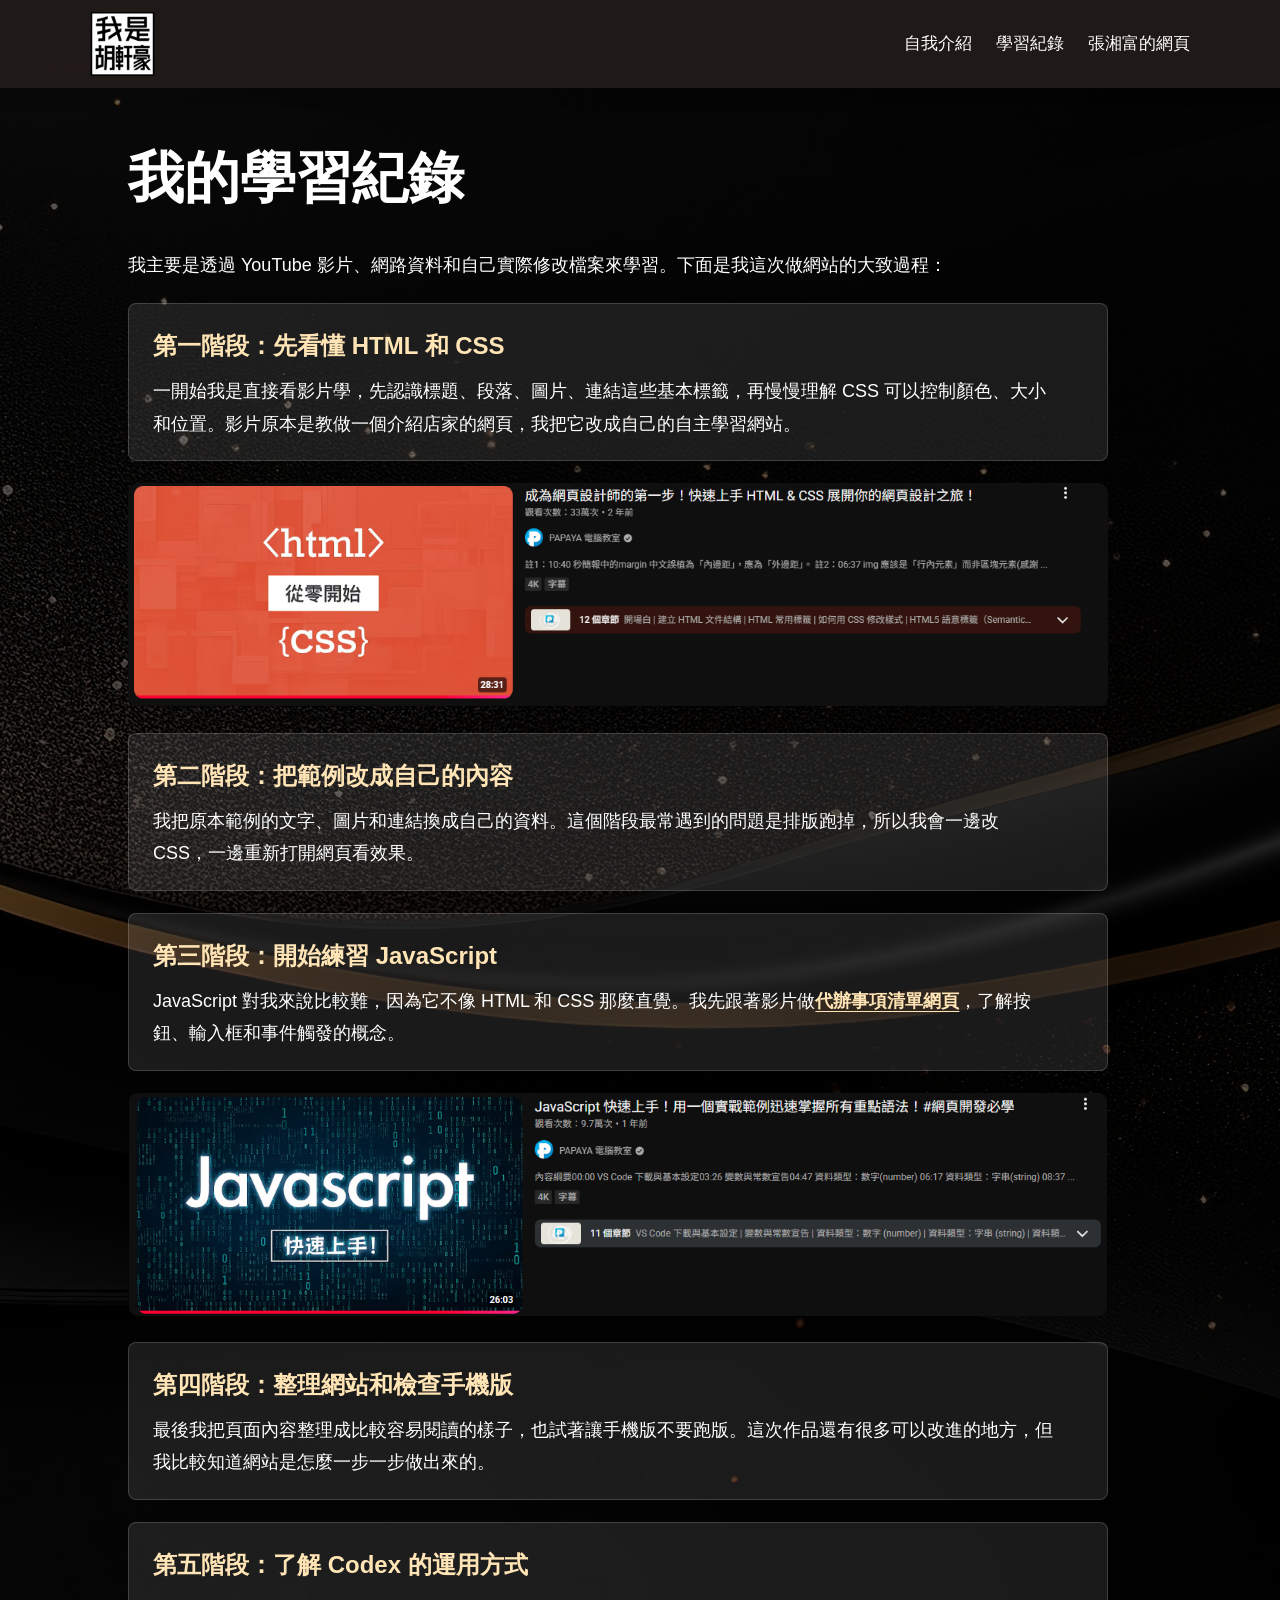
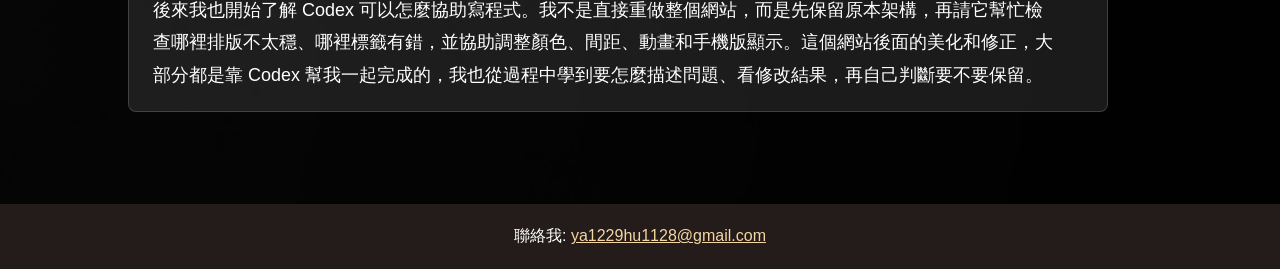
==== commit 6d7cf03e: "調整網站導覽列" ====
--- a/page2.html
+++ b/page2.html
@@ -18,7 +18,6 @@
       <ul id="hamburger-menu-links" class="hidden-menu">
         <li><a href="index.html">自我介紹</a></li>
         <li><a href="page2.html">學習紀錄</a></li>
-        <li><a href="https://danielhu0520.github.io/-/">代辦事項清單網頁</a></li>
         <li><a href="page3.html">張湘富的網頁</a></li>
       </ul>
     </nav>
@@ -26,7 +25,6 @@
       <ul class="top-static-links">
         <li><a href="index.html">自我介紹</a></li>
         <li><a href="page2.html">學習紀錄</a></li>
-        <li><a href="https://danielhu0520.github.io/-/">代辦事項清單網頁</a></li>
         <li><a href="page3.html">張湘富的網頁</a></li>
       </ul>
     </nav>
--- a/style.css
+++ b/style.css
@@ -380,8 +380,15 @@
     width: 112px;
   }
 
+  header nav:first-child {
+    flex-direction: row-reverse;
+    justify-content: space-between;
+    width: 100%;
+  }
+
   .menu-toggle {
     display: flex;
+    margin-left: 0;
   }
 
   .top-static-links {
@@ -428,6 +435,8 @@
 
   .video-link,
   .video-link2 {
-    aspect-ratio: 1294 / 295;
-  }
-}
+    aspect-ratio: 16 / 9;
+    background-position: left center;
+    background-size: auto 100%;
+  }
+}
